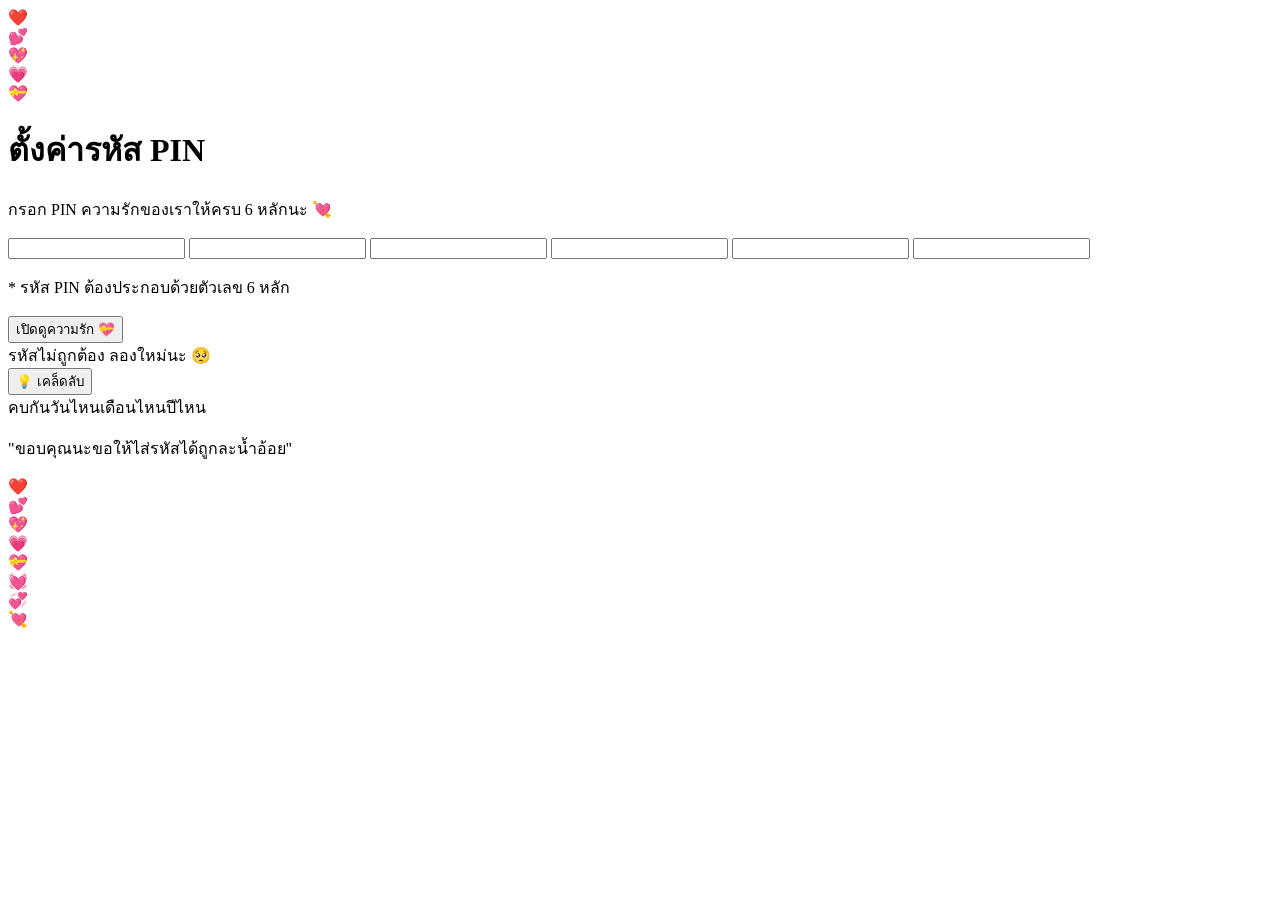
==== index.html @ c5c0e021 "Add files via upload" ====
<!DOCTYPE html>
<html lang="th">

<head>
    <meta charset="UTF-8">
    <meta name="viewport" content="width=device-width, initial-scale=1.0">
    <title>💕 ป้อนรหัสรัก 💕</title>
    <link rel="stylesheet" href="login.css">
    <link href="https://fonts.googleapis.com/css2?family=Anuphan:wght@300;400;600;700&display=swap" rel="stylesheet">
</head>

<body>
    <div class="login-container">
        <div class="login-box">
            <div class="heart-rain">
                <div class="heart">❤️</div>
                <div class="heart">💕</div>
                <div class="heart">💖</div>
                <div class="heart">💗</div>
                <div class="heart">💝</div>
            </div>

            <h1 class="login-title">ตั้งค่ารหัส <span class="pin-highlight">PIN</span></h1>
            <p class="login-subtitle">กรอก PIN ความรักของเราให้ครบ 6 หลักนะ 💘</p>

            <form id="loginForm" class="login-form" autocomplete="off">
                <div class="pin-group" aria-label="กรอก PIN 6 หลัก">
                    <input type="password" inputmode="numeric" maxlength="1" class="pin-input" data-index="0"
                        aria-label="หลักที่ 1">
                    <input type="password" inputmode="numeric" maxlength="1" class="pin-input" data-index="1"
                        aria-label="หลักที่ 2">
                    <input type="password" inputmode="numeric" maxlength="1" class="pin-input" data-index="2"
                        aria-label="หลักที่ 3">
                    <input type="password" inputmode="numeric" maxlength="1" class="pin-input" data-index="3"
                        aria-label="หลักที่ 4">
                    <input type="password" inputmode="numeric" maxlength="1" class="pin-input" data-index="4"
                        aria-label="หลักที่ 5">
                    <input type="password" inputmode="numeric" maxlength="1" class="pin-input" data-index="5"
                        aria-label="หลักที่ 6">
                    <input type="hidden" id="password" name="password" required>
                </div>
                <p class="pin-hint">* รหัส PIN ต้องประกอบด้วยตัวเลข 6 หลัก</p>

                <button type="submit" class="login-btn">
                    <span>เปิดดูความรัก 💝</span>
                </button>

                <div id="errorMessage" class="error-message hidden">
                    รหัสไม่ถูกต้อง ลองใหม่นะ 🥺
                </div>

                <div class="hint">
                    <button type="button" id="hintBtn" class="hint-btn">
                        💡 เคล็ดลับ
                    </button>
                    <div id="hintText" class="hint-text hidden">
                        คบกันวันไหนเดือนไหนปีไหน
                    </div>
                </div>
            </form>

            <div class="love-quote">
                <p>"ขอบคุณนะขอให้ไส่รหัสได้ถูกละน้ำอ้อย"</p>
            </div>
        </div>

        <div class="floating-hearts">
            <div class="floating-heart">❤️</div>
            <div class="floating-heart">💕</div>
            <div class="floating-heart">💖</div>
            <div class="floating-heart">💗</div>
            <div class="floating-heart">💝</div>
            <div class="floating-heart">💓</div>
            <div class="floating-heart">💞</div>
            <div class="floating-heart">💘</div>
        </div>
    </div>

    <script src="login.js"></script>
</body>

</html>
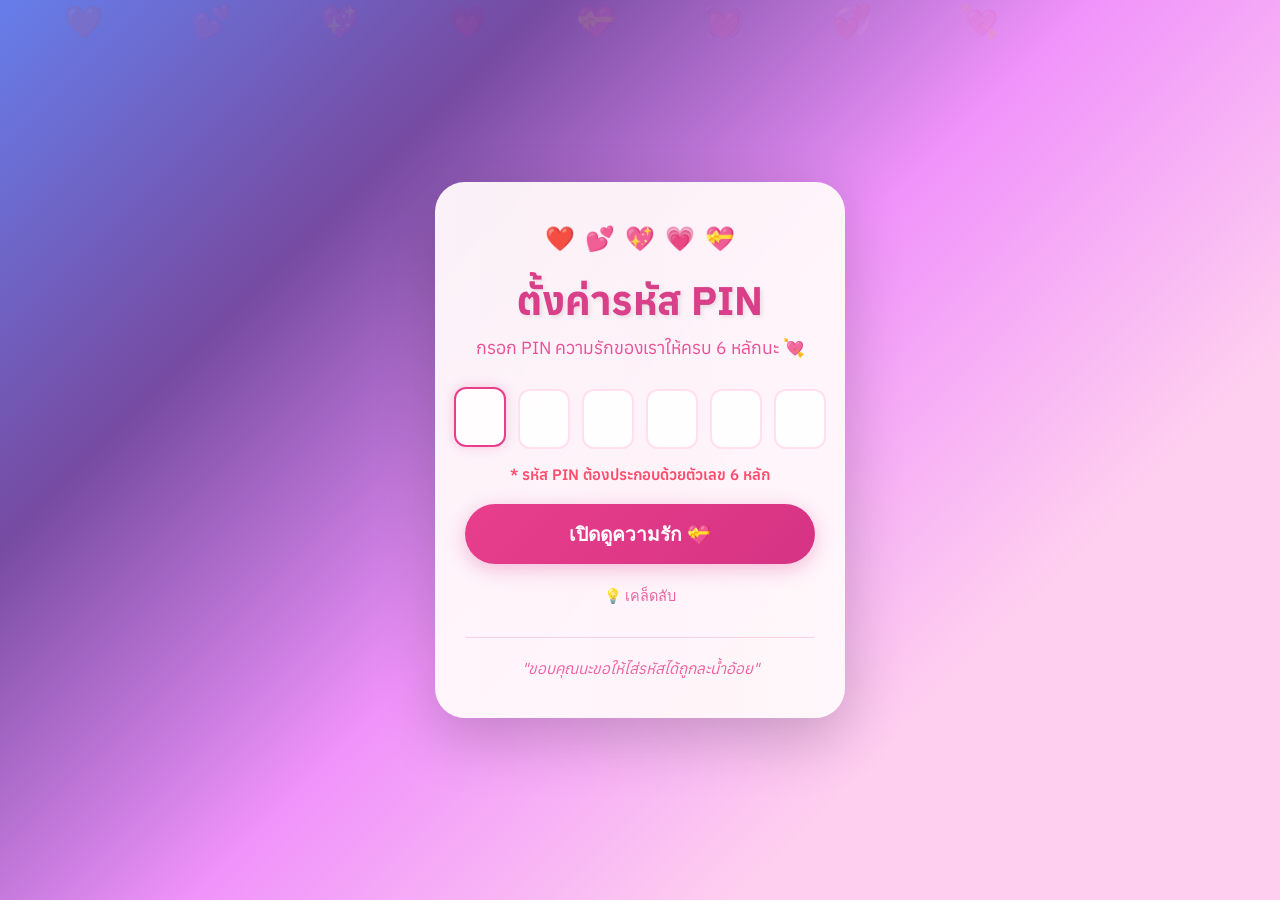
==== commit 16ce587d: "go" ====
--- a/index.html
+++ b/index.html
@@ -4,7 +4,7 @@
 <head>
     <meta charset="UTF-8">
     <meta name="viewport" content="width=device-width, initial-scale=1.0">
-    <title>💕 ป้อนรหัสรัก 💕</title>
+    <title>💕 ที่เก็บความทรงจำของเราสองคน 💕</title>
     <link rel="stylesheet" href="login.css">
     <link href="https://fonts.googleapis.com/css2?family=Anuphan:wght@300;400;600;700&display=swap" rel="stylesheet">
 </head>
--- a/login.css
+++ b/login.css
@@ -0,0 +1,396 @@
+* {
+    margin: 0;
+    padding: 0;
+    box-sizing: border-box;
+}
+
+body {
+    font-family: 'Anuphan', sans-serif;
+    background: linear-gradient(135deg, #667eea 0%, #764ba2 25%, #f093fb 50%, #fecfef 75%, #fecfef 100%);
+    min-height: 100vh;
+    display: flex;
+    align-items: center;
+    justify-content: center;
+    overflow: hidden;
+    position: relative;
+}
+
+.login-container {
+    width: 100%;
+    max-width: 450px;
+    padding: 20px;
+    position: relative;
+    z-index: 1;
+}
+
+.login-box {
+    background: rgba(255, 255, 255, 0.95);
+    border-radius: 30px;
+    padding: 40px 30px;
+    box-shadow: 0 20px 60px rgba(0, 0, 0, 0.2);
+    backdrop-filter: blur(10px);
+    text-align: center;
+    position: relative;
+    overflow: hidden;
+    animation: slideIn 0.8s ease;
+}
+
+.login-box::before {
+    content: '';
+    position: absolute;
+    top: -50%;
+    left: -50%;
+    width: 200%;
+    height: 200%;
+    background: linear-gradient(45deg, transparent, rgba(255, 182, 193, 0.1), transparent);
+    transform: rotate(45deg);
+    animation: shimmer 3s infinite;
+}
+
+.heart-rain {
+    display: flex;
+    justify-content: center;
+    gap: 10px;
+    margin-bottom: 20px;
+}
+
+.heart-rain .heart {
+    font-size: 1.5rem;
+    animation: bounce 2s ease-in-out infinite;
+}
+
+.heart-rain .heart:nth-child(2) { animation-delay: 0.2s; }
+.heart-rain .heart:nth-child(3) { animation-delay: 0.4s; }
+.heart-rain .heart:nth-child(4) { animation-delay: 0.6s; }
+.heart-rain .heart:nth-child(5) { animation-delay: 0.8s; }
+
+.login-title {
+    font-size: 2.5rem;
+    color: #d63384;
+    margin-bottom: 10px;
+    text-shadow: 2px 2px 4px rgba(0,0,0,0.1);
+    animation: heartbeat 1.5s ease infinite;
+}
+
+.login-subtitle {
+    font-size: 1.1rem;
+    color: #e83e8c;
+    margin-bottom: 30px;
+    opacity: 0.9;
+}
+
+.login-form {
+    position: relative;
+    z-index: 1;
+}
+
+.pin-group {
+    display: flex;
+    justify-content: center;
+    gap: 12px;
+    margin-bottom: 15px;
+}
+
+.pin-input {
+    width: 52px;
+    height: 60px;
+    border-radius: 12px;
+    border: 2px solid #ffe0ec;
+    background: rgba(255, 255, 255, 0.9);
+    text-align: center;
+    font-size: 1.6rem;
+    color: #d63384;
+    transition: all 0.2s ease;
+    outline: none;
+}
+
+.pin-input:focus {
+    border-color: #e83e8c;
+    box-shadow: 0 0 12px rgba(232, 62, 140, 0.25);
+    transform: translateY(-2px);
+}
+
+.pin-input[type="password"]::-ms-reveal,
+.pin-input[type="password"]::-ms-clear {
+    display: none;
+}
+
+.pin-highlight {
+    color: #d63384;
+}
+
+.pin-hint {
+    margin-bottom: 20px;
+    font-size: 0.95rem;
+    color: #ff4d6d;
+    opacity: 1;
+    font-weight: 600;
+}
+
+.input-group {
+    position: relative;
+    margin-bottom: 25px;
+}
+
+.input-group input {
+    width: 100%;
+    padding: 15px 50px 15px 20px;
+    font-size: 1.1rem;
+    border: 2px solid #ffe0ec;
+    border-radius: 50px;
+    background: rgba(255, 255, 255, 0.9);
+    transition: all 0.3s ease;
+    outline: none;
+    color: #333;
+}
+
+.input-group input::placeholder {
+    color: #e83e8c;
+    opacity: 0.7;
+}
+
+.input-group input:focus {
+    border-color: #e83e8c;
+    box-shadow: 0 0 20px rgba(232, 62, 140, 0.2);
+    transform: translateY(-2px);
+}
+
+.input-icon {
+    position: absolute;
+    right: 20px;
+    top: 50%;
+    transform: translateY(-50%);
+    font-size: 1.3rem;
+    animation: shake 2s ease-in-out infinite;
+}
+
+.login-btn {
+    width: 100%;
+    padding: 15px;
+    font-size: 1.2rem;
+    font-weight: 600;
+    color: white;
+    background: linear-gradient(135deg, #e83e8c 0%, #d63384 100%);
+    border: none;
+    border-radius: 50px;
+    cursor: pointer;
+    transition: all 0.3s ease;
+    box-shadow: 0 5px 20px rgba(214, 51, 132, 0.3);
+    position: relative;
+    overflow: hidden;
+}
+
+.login-btn::before {
+    content: '';
+    position: absolute;
+    top: 50%;
+    left: 50%;
+    width: 0;
+    height: 0;
+    border-radius: 50%;
+    background: rgba(255, 255, 255, 0.3);
+    transform: translate(-50%, -50%);
+    transition: width 0.6s, height 0.6s;
+}
+
+.login-btn:hover {
+    transform: translateY(-3px);
+    box-shadow: 0 8px 30px rgba(214, 51, 132, 0.5);
+}
+
+.login-btn:active::before {
+    width: 300px;
+    height: 300px;
+}
+
+.error-message {
+    margin-top: 15px;
+    padding: 10px;
+    background: rgba(255, 107, 107, 0.1);
+    color: #ff6b6b;
+    border-radius: 10px;
+    font-size: 0.95rem;
+    opacity: 0;
+    transform: translateY(-10px);
+    transition: all 0.3s ease;
+}
+
+.error-message.show {
+    opacity: 1;
+    transform: translateY(0);
+}
+
+.hint {
+    margin-top: 20px;
+}
+
+.hint-btn {
+    background: none;
+    border: none;
+    color: #e83e8c;
+    font-size: 0.9rem;
+    cursor: pointer;
+    transition: all 0.3s ease;
+    opacity: 0.8;
+}
+
+.hint-btn:hover {
+    opacity: 1;
+    transform: scale(1.1);
+}
+
+.hint-text {
+    margin-top: 10px;
+    padding: 10px;
+    background: rgba(255, 182, 193, 0.1);
+    color: #d63384;
+    border-radius: 10px;
+    font-size: 0.9rem;
+    opacity: 0;
+    transform: translateY(-10px);
+    transition: all 0.3s ease;
+}
+
+.hint-text.show {
+    opacity: 1;
+    transform: translateY(0);
+}
+
+.love-quote {
+    margin-top: 30px;
+    padding-top: 20px;
+    border-top: 1px solid rgba(232, 62, 140, 0.2);
+}
+
+.love-quote p {
+    font-style: italic;
+    color: #e83e8c;
+    font-size: 0.95rem;
+    opacity: 0.8;
+}
+
+/* Floating Hearts Background */
+.floating-hearts {
+    position: fixed;
+    top: 0;
+    left: 0;
+    width: 100%;
+    height: 100%;
+    pointer-events: none;
+    z-index: 0;
+}
+
+.floating-heart {
+    position: absolute;
+    font-size: 2rem;
+    opacity: 0.1;
+    animation: floatUp 20s linear infinite;
+}
+
+.floating-heart:nth-child(1) { left: 5%; animation-delay: 0s; animation-duration: 15s; }
+.floating-heart:nth-child(2) { left: 15%; animation-delay: 2s; animation-duration: 18s; }
+.floating-heart:nth-child(3) { left: 25%; animation-delay: 4s; animation-duration: 20s; }
+.floating-heart:nth-child(4) { left: 35%; animation-delay: 6s; animation-duration: 17s; }
+.floating-heart:nth-child(5) { left: 45%; animation-delay: 8s; animation-duration: 19s; }
+.floating-heart:nth-child(6) { left: 55%; animation-delay: 10s; animation-duration: 16s; }
+.floating-heart:nth-child(7) { left: 65%; animation-delay: 12s; animation-duration: 21s; }
+.floating-heart:nth-child(8) { left: 75%; animation-delay: 14s; animation-duration: 18s; }
+.floating-heart:nth-child(9) { left: 85%; animation-delay: 16s; animation-duration: 15s; }
+.floating-heart:nth-child(10) { left: 95%; animation-delay: 18s; animation-duration: 20s; }
+
+/* Animations */
+@keyframes slideIn {
+    from {
+        opacity: 0;
+        transform: translateY(-50px) scale(0.9);
+    }
+    to {
+        opacity: 1;
+        transform: translateY(0) scale(1);
+    }
+}
+
+@keyframes heartbeat {
+    0%, 100% { transform: scale(1); }
+    50% { transform: scale(1.05); }
+}
+
+@keyframes bounce {
+    0%, 100% { transform: translateY(0); }
+    50% { transform: translateY(-10px); }
+}
+
+@keyframes shake {
+    0%, 100% { transform: translateY(-50%) rotate(0deg); }
+    25% { transform: translateY(-50%) rotate(-10deg); }
+    75% { transform: translateY(-50%) rotate(10deg); }
+}
+
+@keyframes floatUp {
+    0% {
+        transform: translateY(100vh) rotate(0deg);
+        opacity: 0;
+    }
+    10% {
+        opacity: 0.1;
+    }
+    90% {
+        opacity: 0.1;
+    }
+    100% {
+        transform: translateY(-100px) rotate(360deg);
+        opacity: 0;
+    }
+}
+
+@keyframes shimmer {
+    0% { transform: translateX(-100%) translateY(-100%) rotate(45deg); }
+    100% { transform: translateX(100%) translateY(100%) rotate(45deg); }
+}
+
+/* Mobile Responsiveness */
+@media (max-width: 480px) {
+    .login-container {
+        padding: 15px;
+    }
+    
+    .login-box {
+        padding: 30px 20px;
+    }
+    
+    .login-title {
+        font-size: 2rem;
+    }
+    
+    .login-subtitle {
+        font-size: 1rem;
+    }
+    
+    .pin-group {
+        gap: 8px;
+    }
+
+    .pin-input {
+        width: 44px;
+        height: 56px;
+        font-size: 1.4rem;
+    }
+    
+    .login-btn {
+        font-size: 1.1rem;
+        padding: 12px;
+    }
+    
+    .heart-rain .heart {
+        font-size: 1.2rem;
+    }
+    
+    .floating-heart {
+        font-size: 1.5rem;
+    }
+}
+
+/* Utility Classes */
+.hidden {
+    display: none;
+}
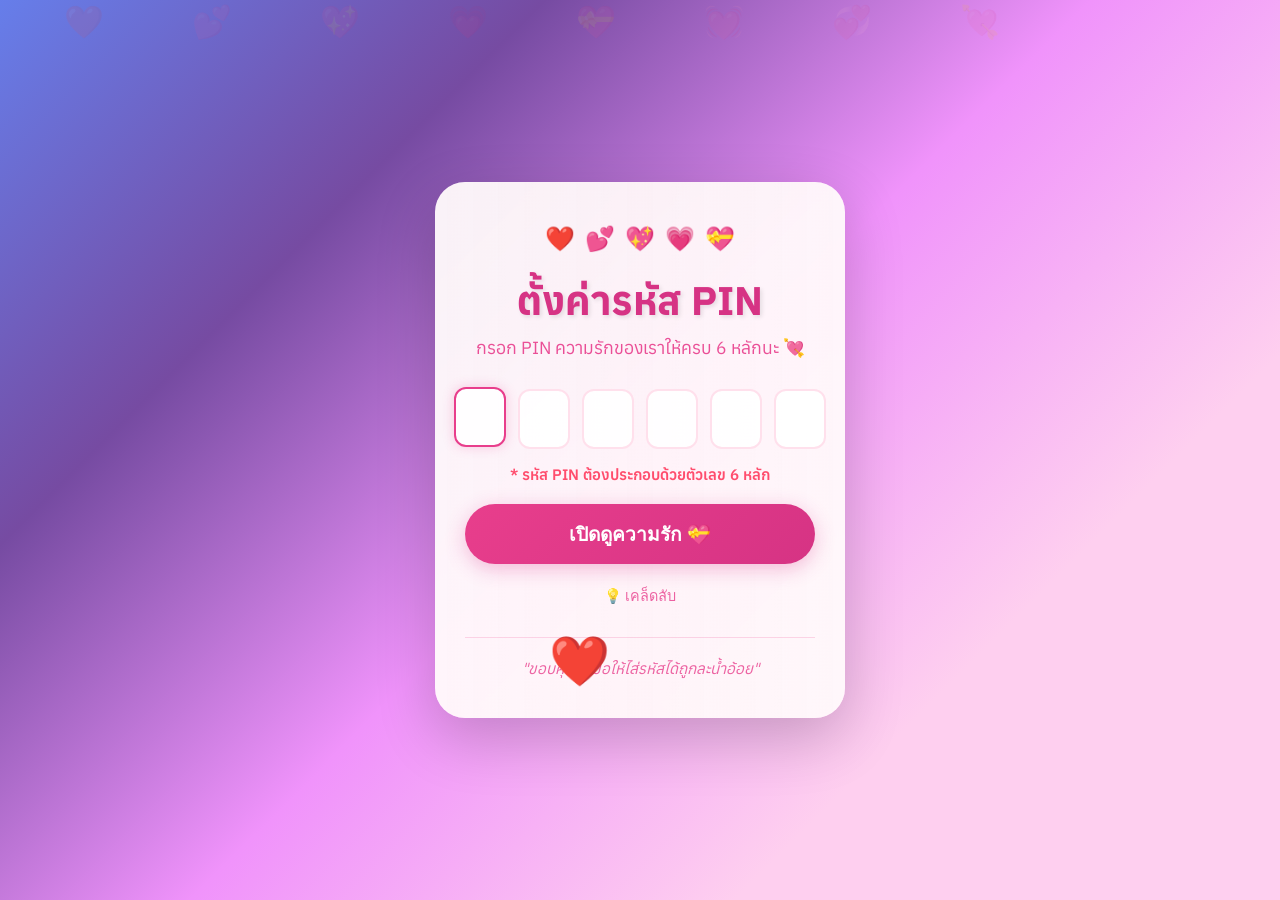
==== commit d358d4a5: "go" ====
--- a/index.html
+++ b/index.html
@@ -10,8 +10,10 @@
 </head>
 
 <body>
+    <!-- หน้าตั้งค่า PIN -->
     <div class="login-container">
         <div class="login-box">
+            <!-- ฝนหัวใจพื้นหลัง -->
             <div class="heart-rain">
                 <div class="heart">❤️</div>
                 <div class="heart">💕</div>
@@ -23,8 +25,10 @@
             <h1 class="login-title">ตั้งค่ารหัส <span class="pin-highlight">PIN</span></h1>
             <p class="login-subtitle">กรอก PIN ความรักของเราให้ครบ 6 หลักนะ 💘</p>
 
+            <!-- ฟอร์มกรอก PIN -->
             <form id="loginForm" class="login-form" autocomplete="off">
                 <div class="pin-group" aria-label="กรอก PIN 6 หลัก">
+                    <!-- แต่ละช่องใส่เลข 1 หลัก -->
                     <input type="password" inputmode="numeric" maxlength="1" class="pin-input" data-index="0"
                         aria-label="หลักที่ 1">
                     <input type="password" inputmode="numeric" maxlength="1" class="pin-input" data-index="1"
@@ -45,16 +49,18 @@
                     <span>เปิดดูความรัก 💝</span>
                 </button>
 
+                <!-- ข้อความแสดงเมื่อพลาด -->
                 <div id="errorMessage" class="error-message hidden">
                     รหัสไม่ถูกต้อง ลองใหม่นะ 🥺
                 </div>
 
+                <!-- ปุ่มแสดงเคล็ดลับ -->
                 <div class="hint">
                     <button type="button" id="hintBtn" class="hint-btn">
                         💡 เคล็ดลับ
                     </button>
                     <div id="hintText" class="hint-text hidden">
-                        คบกันวันไหนเดือนไหนปีไหน
+                        เราคุยกันวันแรกวันอะไรนะ@
                     </div>
                 </div>
             </form>
@@ -64,6 +70,7 @@
             </div>
         </div>
 
+        <!-- หัวใจลอยเพิ่มบรรยากาศ -->
         <div class="floating-hearts">
             <div class="floating-heart">❤️</div>
             <div class="floating-heart">💕</div>
